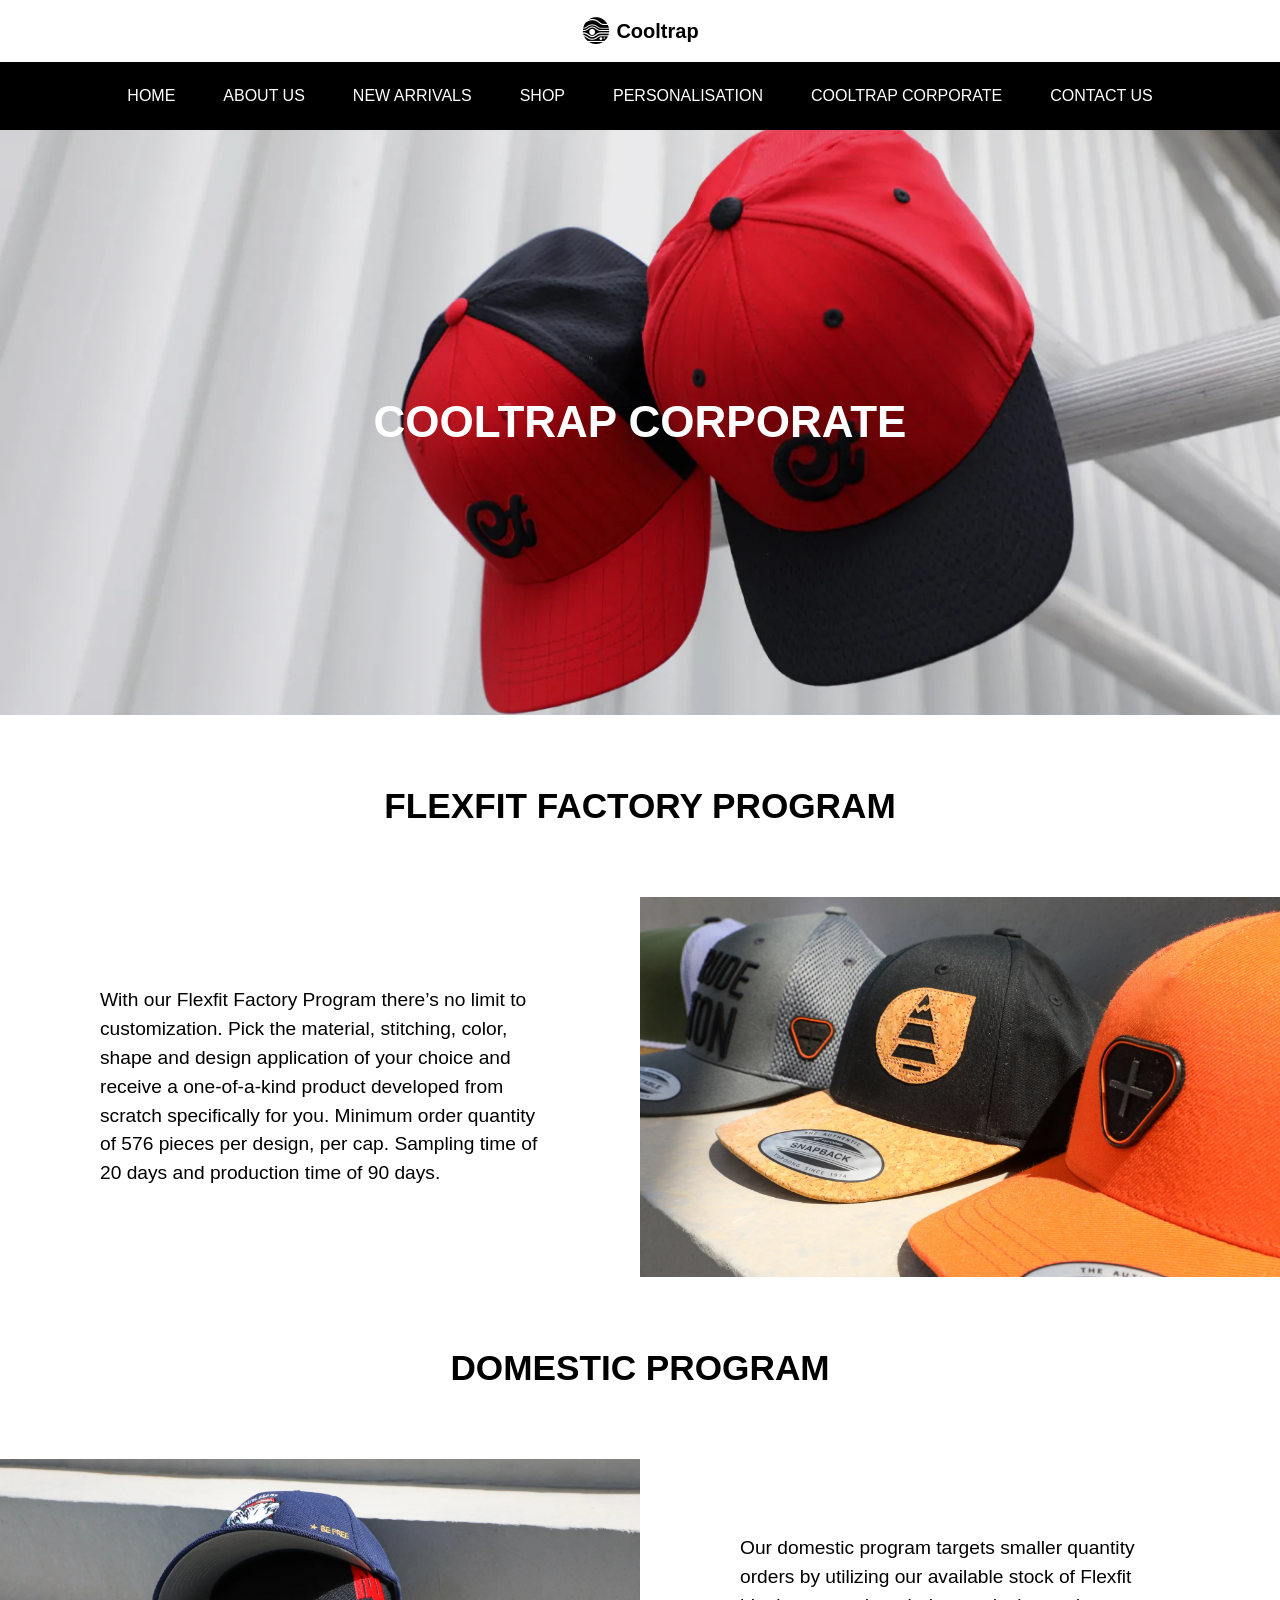
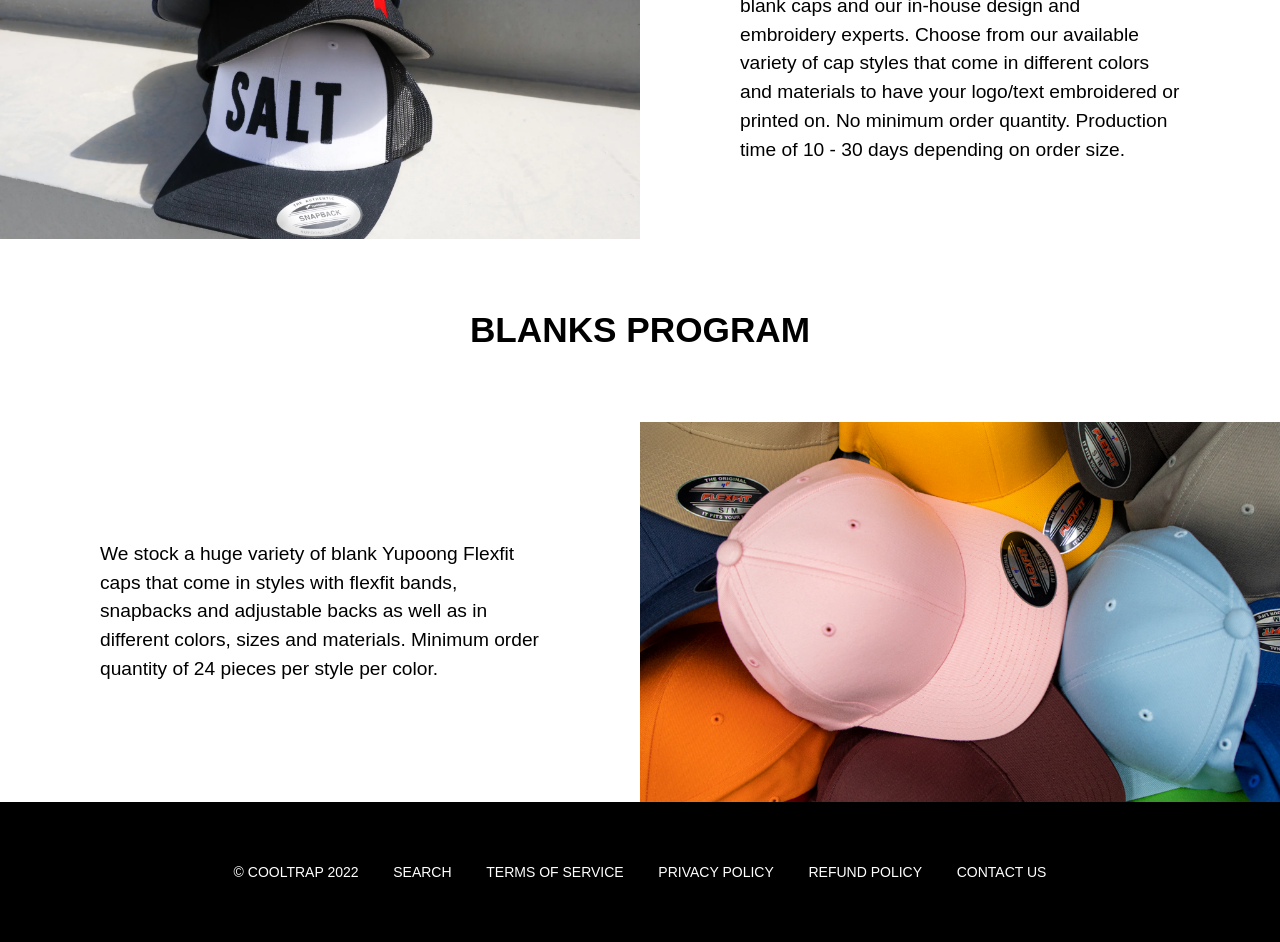
==== index.html @ b369d5db "Add files via upload" ====
<!DOCTYPE html>
<html>
<head>
	<meta charset="utf-8">
	<meta name="viewport" content="width=device-width, initial-scale=1">
	<link rel="stylesheet" href="css/style.css">
	<link rel="stylesheet" href="css/icofont/icofont.css">
	<link rel="stylesheet" href="css/icofont/icofont.min.css">
	<title>Cooltrap</title>
</head>
<body>
	<div class="container">
		<header>
			<div class="header-content">
				<!--social icon-->
				<!--<nav class="header_social">
					<ul>
						<li><i class="icofont-instagram"></i></li>
						<li><i class="icofont-facebook"></i></li>
						<li><i class="icofont-youtube-play"></i></li>
					</ul>
				</nav>-->
				<!--social icon-->
				<!--main-logo-->
				<div class="logo">
					<i class="icofont-circuit"></i>
					<a href="#">Cool<span>trap</span></a>
				</div>
				<!--main-logo-->
				<!--top-right icon-->
				<!--<nav class="user_link">
					<ul>
						<li><i class="icofont-user"></i></li>
						<li><i class="icofont-search"></i></li>
						<li><i class="icofont-brand-aliexpress"></i></li>
					</ul>
				</nav>-->
				<!--top-right icon-->
			</div>

			<!--MAIN-NAV-->
				<div class="main-nav">
					<ul>
						<li>Home</li>
						<li>About us</li>
						<li>New Arrivals</li>
						<li>Shop</li>
						<li>Personalisation</li>
						<li>Cooltrap corporate</li>
						<li>contact us</li>
					</ul>
				</div>
				<!--MAIN-NAV-->
		</header>

		<div class="banner-section">
			<div class="banner">
				<img src="images/banner.jpg">
				<div class="col">
				    <div class="content"> 
						<h1>Cooltrap Corporate</h1>
					</div>
				 </div>
			</div>
		</div>

		<div class="middle-section-one">
			<div class="flex">
				<div class="col-full">
				    <div class="heading"> 
						<h2>Flexfit Factory Program</h2>
				  	</div>
				 </div>

				<div class="col">
				    <div class="paragraph">  
						 <p>
						 	With our Flexfit Factory Program there’s no limit to customization. Pick the material, stitching, color, shape and design application of your choice and receive a one-of-a-kind product developed from scratch specifically for you. Minimum order quantity of 576 pieces per design, per cap. Sampling time of 20 days and production time of 90 days.
						 	<br>
						 </p>
				    </div>
				  </div>

				  <div class="col">
				    <div class="content-image-right">
				        <img src="images/content-1.jpg">
				    </div>
				  </div>
			</div>
	    </div>

	    <div class="middle-section-two">
			<div class="flex">
				<div class="col-full">
				    <div class="heading"> 
						<h2>Domestic Program</h2>
				  	</div>
				 </div>

				 <div class="col">
				    <div class="content-image-right">
				        <img src="images/content-2.jpg">
				    </div>
				  </div>

				<div class="col">
				    <div class="paragraph">  
						 <p>
						 	Our domestic program targets smaller quantity orders by utilizing our available stock of Flexfit blank caps and our in-house design and embroidery experts. Choose from our available variety of cap styles that come in different colors and materials to have your logo/text embroidered or printed on. No minimum order quantity. Production time of 10 - 30 days depending on order size.
						 	<br>
						 </p>
				    </div>
				  </div>

			</div>
	    </div>

	    <div class="middle-section-three">
			<div class="flex">
				<div class="col-full">
				    <div class="heading"> 
						<h2>Blanks Program</h2>
				  	</div>
				 </div>

				<div class="col">
				    <div class="paragraph">  
						 <p>
						 	We stock a huge variety of blank Yupoong Flexfit caps that come in styles with flexfit bands, snapbacks and adjustable backs as well as in different colors, sizes and materials. Minimum order quantity of 24 pieces per style per color.
						 	<br>
						 </p>
				    </div>
				  </div>

				  <div class="col">
				    <div class="content-image-right">
				        <img src="images/content-3.jpg">
				    </div>
				  </div>
			</div>
	    </div>

	<footer>
		<div class="footer-section">
			<ul>
			  <li><a href="#">© Cooltrap 2022</a></li>
        
	          <li><a href="#">Search</a></li>
	        
	          <li><a href="#">Terms of Service</a></li>
	        
	          <li><a href="#">Privacy Policy</a></li>
	        
	          <li><a href="#">Refund Policy</a></li>
	        
	          <li><a href="#">Contact Us</a></li>
			</ul>
		</div>
	</footer>

</body>
</html>
---- css/style.css ----
*{
    margin: 0;
    padding: 0;

}

body{
    color: #000;
    background-color: #fff;
    font-family: Futura,sans-serif;
    font-size: 1.05rem;
}
.container{}
header{}
.header-content{
    display: flex;
    align-items: center;
    justify-content: center;
    max-width: 100%;
    padding: 16px;
    background: white;
}
.header_social{
    position: fixed;
    left: 0;
    padding-left: 35px;
    font-size: 20px;
}
nav{}
.header_social ul{display: flex;list-style: none;}
.header_social ul li{}
.header_social ul li i{display: inline-block;padding: 3px;margin: 3px;font-size: 18px;}

div{}
.logo{display: flex;align-items: center;}
.logo i{font-size: 30px;}
.logo a{text-decoration: none;color: black;font-weight: bold;font-size: 20px;margin-left: 5px;}
.user_link{
    position: fixed;
    right: 0;
    padding-right: 35px;
    display: flex;
    align-items: center;
    font-size: 20px;
}
.user_link ul{display: flex;list-style: none;}
.user_link ul li{}
.user_link ul li i{display: inline-block;padding: 3px;margin: 3px;font-size: 18px;}
.main-nav{
    border-top: 1px solid black;
    border-bottom: 1px solid black;
}
.main-nav ul{display: flex;list-style: none;background-color: black;justify-content: center;}
.main-nav ul li{
            padding: 12px;
            margin: 12px;
            text-transform: uppercase;
            font-size: 16px;
            color: white;
}
.banner-section{}
.banner{
    position: relative;
    overflow: hidden;
    background-repeat: no-repeat;
    background-size: cover;
    height: 65vh;
    background-position: center center;
    background-color: #000;
    background-blend-mode: multiply;
    background-attachment: fixed;
    display: flex;
    align-items: center;
    flex-wrap: wrap;
    justify-content: center;
    text-align: center;
}
.banner img{
    position: absolute;
    left: 0;
    width: 100%;
    z-index: 0;
    height: 100%;
    object-fit: cover;
}
.banner .col{
    position: relative;
    z-index: 1;
}
.content{
    padding: 30px 100px;
}
.banner h1{
    color: #fff;
    margin-bottom: 0;
    text-transform: uppercase;
    font-size: 2.75rem;
    line-height: 1.2;
    font-family: Futura, sans-serif;
}

.middle-section-one{}
.flex {
    display: flex;
    flex-wrap: wrap;
    align-items: center;
}
.flex .col-full {
    width: 100%;
}
.heading {
    padding: 70px 0 70px;
    text-align: center;
}
.heading h2 {
    padding-bottom: 0;
    margin-bottom: 0;
    text-transform: uppercase;
    font-size: 2.2rem;
    line-height: 1.2;
    font-family: Futura, sans-serif;
}
.flex .col {
    width: 50%;
}

.paragraph {
    padding: 30px 100px;
}

.paragraph p {
    font-size: 1.2rem;
    font-weight: 400;
    line-height: 1.5;
}
.content-image-right {}
.content-image-right img{
    display: block;
    height: 380px;
    width: 100%;
    object-fit: cover;
}


footer {}
.footer-section {
    background-color: #000;
    text-align: center;
    position: relative;
    z-index: 100;
    padding: 60px;
}
.footer-section ul{}
.footer-section ul li{display: inline-block;margin-bottom: 0;}
.footer-section ul li a{color: #fff;text-decoration: none;margin: 15px;text-transform: uppercase;font-size: 14px;}
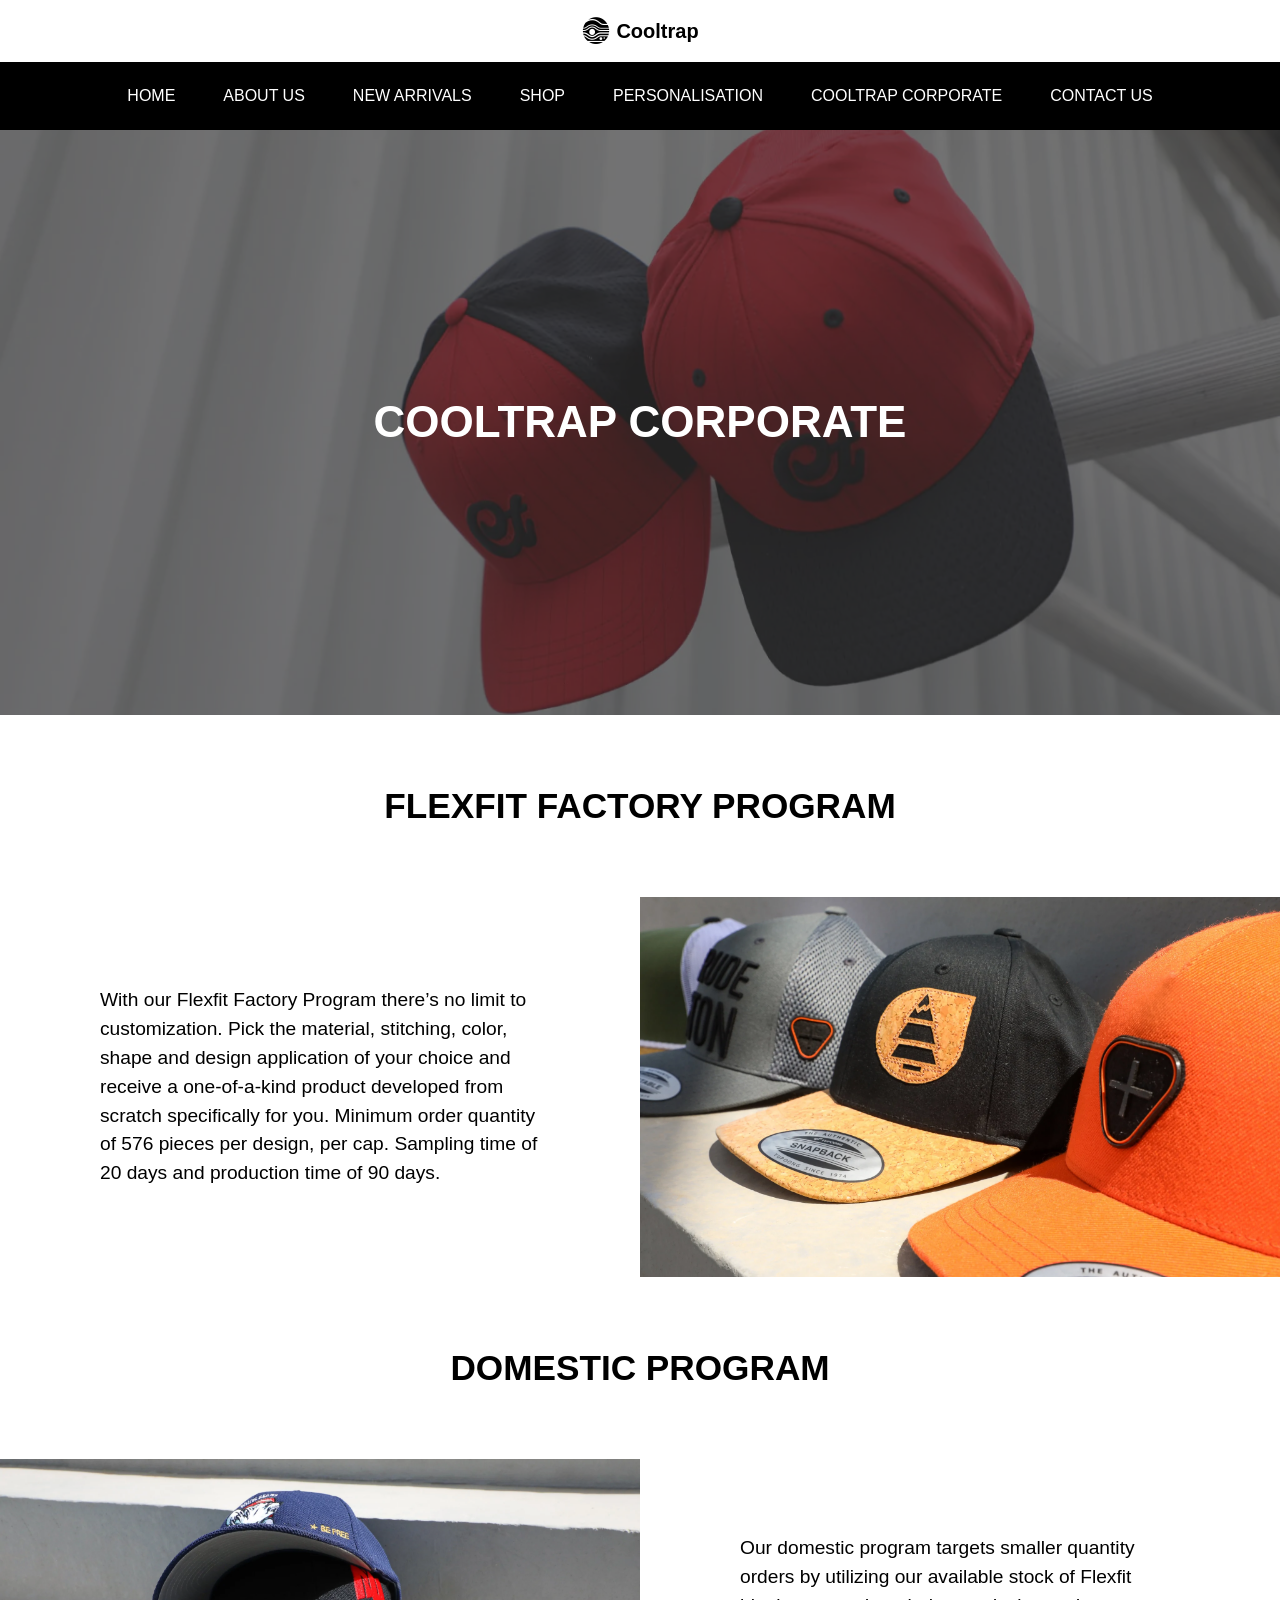
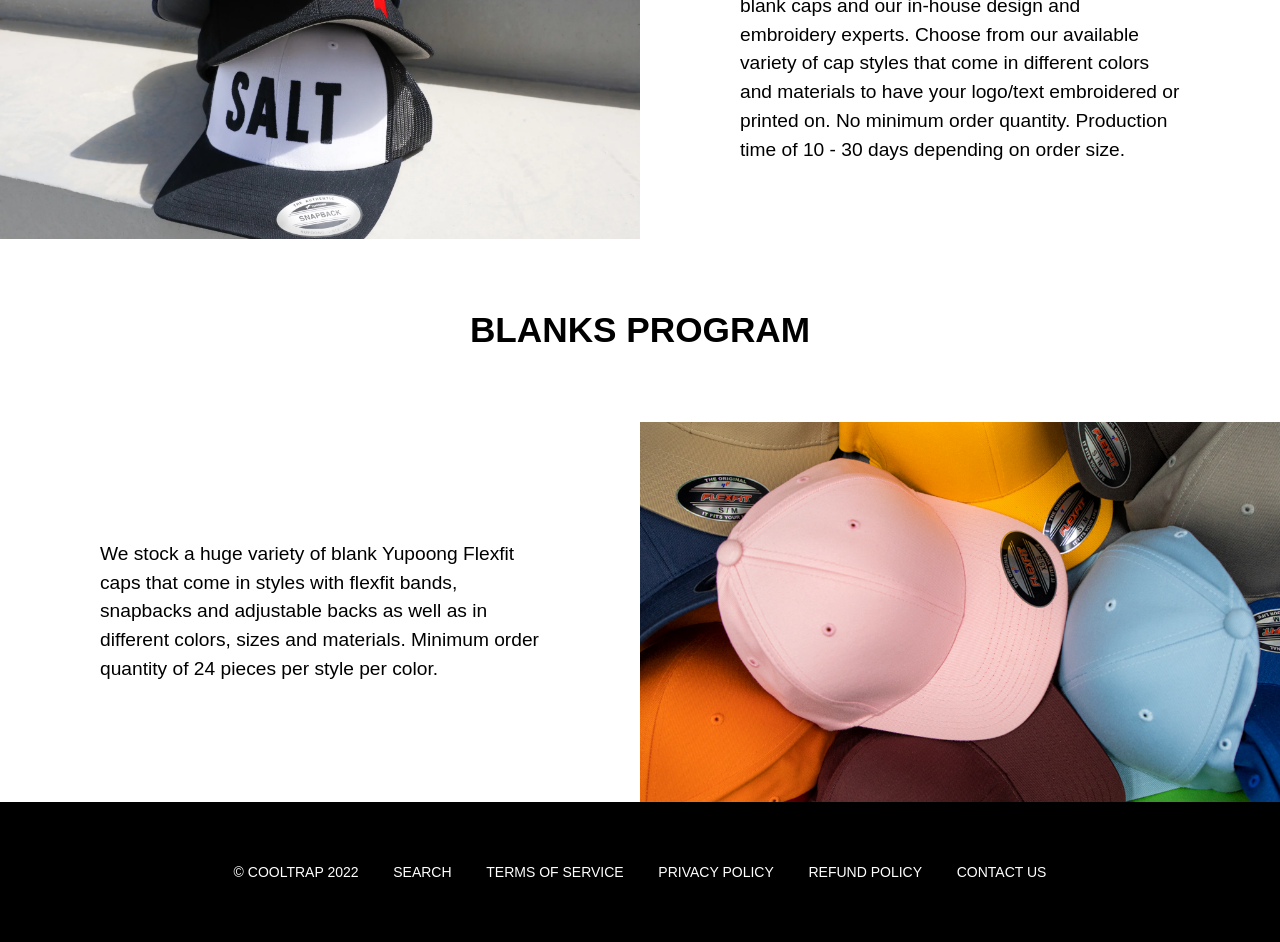
==== commit 3bbfcd4a: "Update index.html" ====
--- a/index.html
+++ b/index.html
@@ -4,6 +4,7 @@
 	<meta charset="utf-8">
 	<meta name="viewport" content="width=device-width, initial-scale=1">
 	<link rel="stylesheet" href="css/style.css">
+	<link rel="stylesheet" href="css/media.css">
 	<link rel="stylesheet" href="css/icofont/icofont.css">
 	<link rel="stylesheet" href="css/icofont/icofont.min.css">
 	<title>Cooltrap</title>
@@ -159,4 +160,4 @@
 	</footer>
 
 </body>
-</html>+</html>
--- a/css/style.css
+++ b/css/style.css
@@ -98,7 +98,14 @@
     line-height: 1.2;
     font-family: Futura, sans-serif;
 }
-
+.banner::after {
+    content: "";
+    background: #333333a6;
+    position: absolute;
+    width: 100%;
+    height: 100%;
+    z-index: 0;
+}
 .middle-section-one{}
 .flex {
     display: flex;
